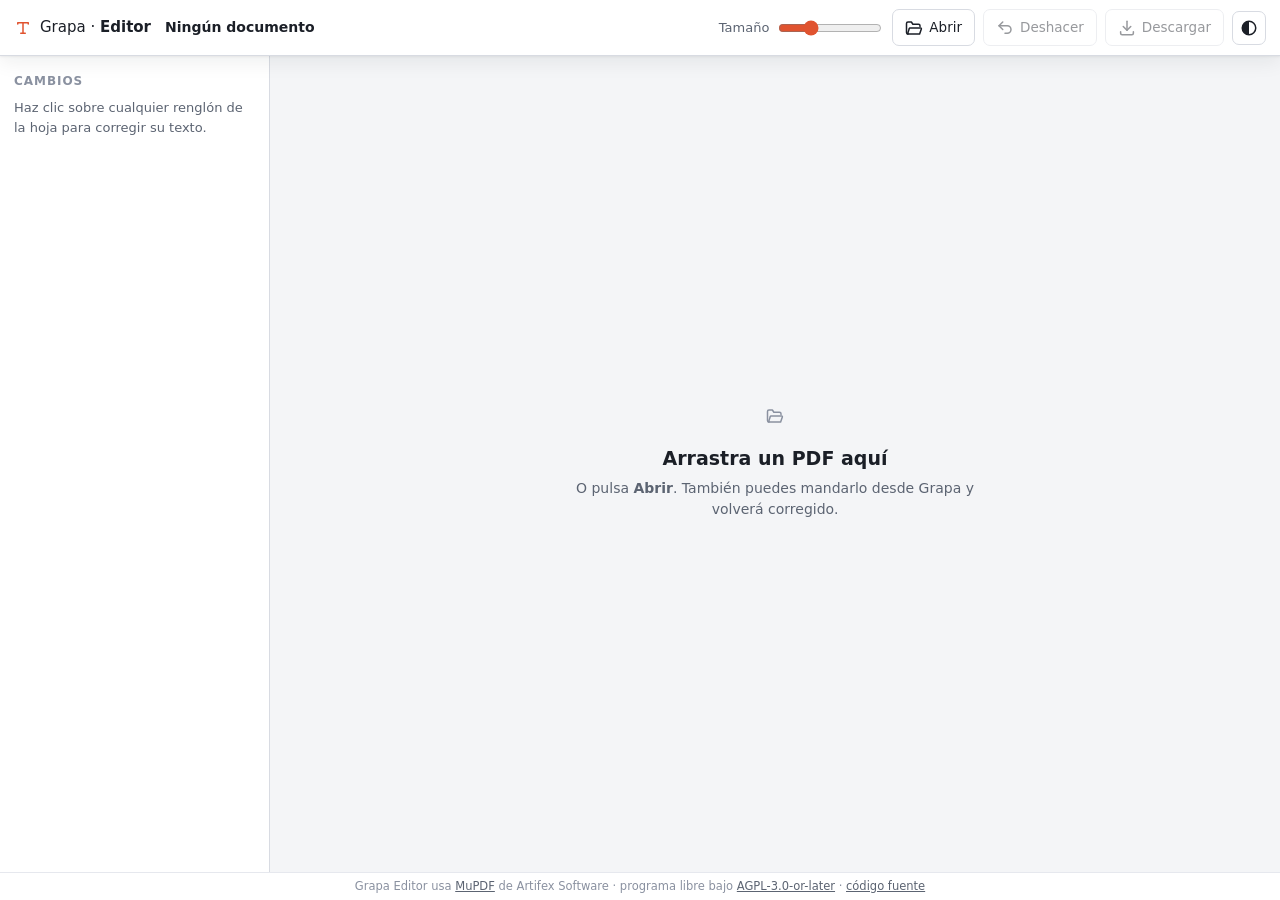
==== index.html @ a25aa730 "Reconocer el texto de un escaneo, sin tocar la foto Un escaneo es una fotografía del papel: por dent" ====
<!doctype html>
<html lang="es" data-tema="">
<head>
<meta charset="utf-8">
<meta name="viewport" content="width=device-width, initial-scale=1">
<title>Grapa · Editor de texto</title>
<link rel="stylesheet" href="assets/editor.css">
</head>
<body>

<!-- Saludo inmediato a quien nos haya abierto (Grapa), antes de cargar el
     motor: así sabe que aquí sí hay un editor y que solo está arrancando.
     Va en un script normal porque los módulos esperan a sus importaciones. -->
<script>
  try { if (window.opener) window.opener.postMessage({ grapa: 'editor-arrancando' }, '*'); }
  catch (e) { /* abierto suelto */ }
</script>

<svg class="sprite" aria-hidden="true"><defs>
  <g id="i-abrir"><path d="M4 20a2 2 0 0 1-2-2V6a2 2 0 0 1 2-2h4.5l2 3H18a2 2 0 0 1 2 2v1"/><path d="m3.4 20 2.3-7.2a1 1 0 0 1 1-.8h14.1a1 1 0 0 1 1 1.3L19.5 20Z"/></g>
  <g id="i-guardar"><path d="M12 3v12"/><path d="m7 10 5 5 5-5"/><path d="M3.5 17v2a2 2 0 0 0 2 2h13a2 2 0 0 0 2-2v-2"/></g>
  <g id="i-volver"><path d="m15 18-6-6 6-6"/><path d="M21 12H9.5"/></g>
  <g id="i-arriba"><path d="m6 15 6-6 6 6"/></g>
  <g id="i-abajo"><path d="m6 9 6 6 6-6"/></g>
  <g id="i-lupa-texto"><circle cx="10.5" cy="10.5" r="6.5"/><path d="m20 20-4.4-4.4"/><path d="M8 8.5h5"/><path d="M8 12h5"/></g>
  <g id="i-escaneo"><rect x="3" y="4" width="18" height="16" rx="2"/><circle cx="8.5" cy="9.5" r="1.8"/><path d="m4 17 4.5-4.5 3.5 3.5 3-3L20 17"/></g>
  <g id="i-texto"><path d="M5 6.5V5h14v1.5"/><path d="M12 5v14"/><path d="M9 19h6"/></g>
  <g id="i-deshacer"><path d="M9 14 4 9l5-5"/><path d="M4 9h11a5 5 0 0 1 0 10h-3"/></g>
  <g id="i-tema"><circle cx="12" cy="12" r="9"/><path d="M12 3a9 9 0 0 0 0 18Z" fill="currentColor" stroke="none"/></g>
  <g id="i-cerrar"><path d="M18 6 6 18"/><path d="m6 6 12 12"/></g>
  <g id="i-check"><path d="m5 13 4.5 4.5L19 8"/></g>
  <g id="i-aviso"><path d="M12 3.5 22 20H2Z"/><path d="M12 10v4.5"/><path d="M12 17.2v.3"/></g>
</defs></svg>

<header class="barra">
  <div class="marca">
    <svg class="ico ico-marca" viewBox="0 0 24 24" aria-hidden="true"><use href="#i-texto"/></svg>
    <span class="marca-txt">Grapa · <b>Editor</b></span>
  </div>

  <div class="doc-info">
    <strong id="docNombre">Ningún documento</strong>
    <span id="docDetalle"></span>
  </div>

  <div class="barra-acciones">
    <div class="paginador" id="paginador" hidden>
      <button class="btn btn-mini" id="pagAnterior" title="Hoja anterior" aria-label="Hoja anterior"><svg class="ico" viewBox="0 0 24 24" aria-hidden="true"><use href="#i-arriba"/></svg></button>
      <span id="pagEtiqueta">1 / 1</span>
      <button class="btn btn-mini" id="pagSiguiente" title="Hoja siguiente" aria-label="Hoja siguiente"><svg class="ico" viewBox="0 0 24 24" aria-hidden="true"><use href="#i-abajo"/></svg></button>
    </div>
    <label class="zoom">Tamaño <input type="range" id="zoom" min="50" max="300" value="120"></label>
    <button class="btn" id="btnAbrir"><svg class="ico" viewBox="0 0 24 24" aria-hidden="true"><use href="#i-abrir"/></svg> Abrir</button>
    <button class="btn" id="btnDeshacer" disabled><svg class="ico" viewBox="0 0 24 24" aria-hidden="true"><use href="#i-deshacer"/></svg> Deshacer</button>
    <button class="btn btn-primario" id="btnDevolver" hidden><svg class="ico" viewBox="0 0 24 24" aria-hidden="true"><use href="#i-volver"/></svg> Devolver a Grapa</button>
    <button class="btn" id="btnDescargar" disabled><svg class="ico" viewBox="0 0 24 24" aria-hidden="true"><use href="#i-guardar"/></svg> Descargar</button>
    <button class="btn btn-icono" id="btnTema" title="Cambiar el tema" aria-label="Cambiar el tema"><svg class="ico" viewBox="0 0 24 24" aria-hidden="true"><use href="#i-tema"/></svg></button>
  </div>
</header>

<main class="cuerpo">
  <aside class="lateral" id="lateral">
    <h2 class="lateral-titulo">Cambios</h2>
    <p class="pista" id="pistaCambios">Haz clic sobre cualquier renglón de la hoja para corregir su texto.</p>
    <ol class="cambios" id="cambios"></ol>

    <div class="reconocido" id="reconocido" hidden>
      <h2 class="lateral-titulo">Texto reconocido</h2>
      <p class="pista" id="reconocidoResumen"></p>
      <textarea class="reconocido-texto" id="reconocidoTexto" readonly></textarea>
      <button class="btn btn-suave" id="btnCopiarTexto">Copiar todo</button>
    </div>
  </aside>

  <section class="escena" id="escena">
    <div class="vacio" id="vacio">
      <svg class="ico ico-vacio" viewBox="0 0 24 24" aria-hidden="true"><use href="#i-abrir"/></svg>
      <h1>Arrastra un PDF aquí</h1>
      <p>O pulsa <b>Abrir</b>. También puedes mandarlo desde Grapa y volverá corregido.</p>
    </div>
    <div class="cartel-escaneo" id="cartelEscaneo" hidden>
      <svg class="ico ico-cartel" viewBox="0 0 24 24" aria-hidden="true"><use href="#i-escaneo"/></svg>
      <div>
        <strong>Esta hoja es un escaneo</strong>
        <p>Es una fotografía del papel: por dentro no tiene letras, solo píxeles.
           Por eso no hay ningún renglón que corregir aquí.</p>
        <p>Se puede <b>leer</b> lo que dice y dejarlo escrito en una capa invisible
           encima: la foto no se toca, pero el PDF pasa a poder <b>buscarse y
           copiarse</b>, también fuera de aquí.</p>
        <button class="btn btn-primario" id="btnReconocer">
          <svg class="ico" viewBox="0 0 24 24" aria-hidden="true"><use href="#i-lupa-texto"/></svg>
          Reconocer el texto
        </button>
        <p class="cartel-pista">Para escribir <em>encima</em> de una hoja así —una nota, un
           «COPIA FIEL», un sello— usa <b>Sello y marcas</b> en Grapa, que añade el texto
           sin tocar el escaneo.</p>
      </div>
    </div>
    <div class="hoja-envoltura" id="hojaEnvoltura" hidden>
      <div class="hoja" id="hoja">
        <canvas id="lienzo"></canvas>
        <div class="renglones" id="renglones"></div>
      </div>
    </div>
  </section>
</main>

<div class="capa-carga" id="capaCarga" hidden><div class="tarjeta-carga"><div class="giro"></div><span id="cargaTexto">Preparando…</span></div></div>
<div class="avisos" id="avisos" role="status" aria-live="polite"></div>
<input type="file" id="archivo" accept="application/pdf,.pdf" hidden>

<footer class="pie">
  Grapa Editor usa <a href="https://mupdf.com" target="_blank" rel="noopener">MuPDF</a> de Artifex Software · programa libre bajo <a href="LICENSE" target="_blank" rel="noopener">AGPL-3.0-or-later</a> ·
  <a href="https://github.com/RenzoMoran9/HERRAMIENTA-PDF" target="_blank" rel="noopener">código fuente</a>
</footer>

<script type="module" src="assets/editor.js"></script>
</body>
</html>
---- assets/editor.css ----
/* ===========================================================
   Grapa · Editor de texto
   Mismos colores y proporciones que Grapa, para que se sienta
   una sola herramienta aunque sean dos programas.
   =========================================================== */

:root{
  --fondo:#f4f5f7;
  --fondo-2:#ffffff;
  --fondo-3:#eceef2;
  --borde:#d8dbe2;
  --borde-suave:#e6e8ee;
  --texto:#1b1f27;
  --texto-2:#5c6472;
  --texto-3:#8a91a0;
  --acento:#e0532f;
  --acento-oscuro:#c2411f;
  --acento-tenue:#fdece7;
  --azul:#2f6fed;
  --verde:#1f9d64;
  --rojo:#d33b28;
  --sombra:0 1px 2px rgba(18,22,30,.06), 0 6px 20px rgba(18,22,30,.07);
  --sombra-fuerte:0 18px 50px rgba(18,22,30,.22);
  --radio:10px;
  --radio-s:7px;
  --lateral-ancho:270px;
  --barra-alto:56px;
}

@media (prefers-color-scheme: dark){
  :root:not([data-tema="claro"]):not([data-theme="light"]){
    --fondo:#0f1319; --fondo-2:#171c24; --fondo-3:#1e242e;
    --borde:#2b3341; --borde-suave:#232a35;
    --texto:#e8ecf2; --texto-2:#9aa4b4; --texto-3:#6c7686;
    --acento:#ff6a42; --acento-oscuro:#e0532f; --acento-tenue:#2a1a15;
    --azul:#5b91ff; --verde:#35c184; --rojo:#ff6a54;
    --sombra:0 1px 2px rgba(0,0,0,.35), 0 6px 20px rgba(0,0,0,.32);
    --sombra-fuerte:0 18px 50px rgba(0,0,0,.55);
  }
}
:root[data-tema="oscuro"]{
  --fondo:#0f1319; --fondo-2:#171c24; --fondo-3:#1e242e;
  --borde:#2b3341; --borde-suave:#232a35;
  --texto:#e8ecf2; --texto-2:#9aa4b4; --texto-3:#6c7686;
  --acento:#ff6a42; --acento-oscuro:#e0532f; --acento-tenue:#2a1a15;
  --azul:#5b91ff; --verde:#35c184; --rojo:#ff6a54;
  --sombra:0 1px 2px rgba(0,0,0,.35), 0 6px 20px rgba(0,0,0,.32);
  --sombra-fuerte:0 18px 50px rgba(0,0,0,.55);
}

*{ box-sizing:border-box; }
/* `hidden` tiene que ganarle a display:flex y compañía, o los paneles
   escondidos se quedan interceptando los clics de toda la página */
[hidden]{ display:none !important; }
html,body{ height:100%; }
body{
  margin:0;
  font:15px/1.5 "Segoe UI", system-ui, -apple-system, Roboto, Arial, sans-serif;
  color:var(--texto);
  background:var(--fondo);
  display:flex; flex-direction:column;
  overflow:hidden;
}
.sprite{ position:absolute; width:0; height:0; }
svg[class^="ico"], svg[class*=" ico"]{
  width:18px; height:18px; flex:none;
  fill:none; stroke:currentColor; stroke-width:2;
  stroke-linecap:round; stroke-linejoin:round;
}

/* ---------- barra superior ---------- */
.barra{
  height:var(--barra-alto); flex:none;
  display:flex; align-items:center; gap:14px;
  padding:0 14px;
  background:var(--fondo-2);
  border-bottom:1px solid var(--borde);
  box-shadow:var(--sombra);
  z-index:10;
}
.marca{ display:flex; align-items:center; gap:8px; color:var(--acento); }
.ico-marca{ width:22px; height:22px; }
.marca-txt{ font-size:15px; color:var(--texto); white-space:nowrap; }
.marca-txt b{ font-weight:700; }

.doc-info{ min-width:0; display:flex; flex-direction:column; line-height:1.25; }
.doc-info strong{
  display:block; max-width:340px;
  overflow:hidden; text-overflow:ellipsis; white-space:nowrap;
  font-size:14px;
}
.doc-info span{ font-size:12px; color:var(--texto-3); }

.barra-acciones{ margin-left:auto; display:flex; align-items:center; gap:8px; }

.btn{
  display:inline-flex; align-items:center; gap:6px;
  padding:7px 12px; font:inherit; font-size:13.5px;
  color:var(--texto); background:var(--fondo-2);
  border:1px solid var(--borde); border-radius:var(--radio-s);
  cursor:pointer; white-space:nowrap;
  transition:background .12s, border-color .12s, transform .06s;
}
.btn:hover:not(:disabled){ background:var(--fondo-3); border-color:var(--texto-3); }
.btn:active:not(:disabled){ transform:translateY(1px); }
.btn:disabled{ opacity:.45; cursor:default; }
.btn-primario{ background:var(--acento); border-color:var(--acento); color:#fff; }
.btn-primario:hover:not(:disabled){ background:var(--acento-oscuro); border-color:var(--acento-oscuro); }
.btn-mini{ padding:5px 7px; }
.btn-icono{ padding:7px; }

.paginador{ display:flex; align-items:center; gap:5px; font-size:13px; color:var(--texto-2); }
.paginador span{ min-width:54px; text-align:center; font-variant-numeric:tabular-nums; }
.zoom{ display:flex; align-items:center; gap:7px; font-size:13px; color:var(--texto-2); }
.zoom input{ width:104px; accent-color:var(--acento); }

/* ---------- cuerpo ---------- */
.cuerpo{ flex:1; display:flex; min-height:0; }

.lateral{
  width:var(--lateral-ancho); flex:none;
  background:var(--fondo-2); border-right:1px solid var(--borde);
  padding:16px 14px; overflow-y:auto;
}
.lateral-titulo{ margin:0 0 8px; font-size:12px; letter-spacing:.08em; text-transform:uppercase; color:var(--texto-3); }
.pista{ margin:0; font-size:13px; color:var(--texto-2); }

.cambios{ list-style:none; margin:10px 0 0; padding:0; display:flex; flex-direction:column; gap:7px; }
.cambios li{
  border:1px solid var(--borde-suave); border-radius:var(--radio-s);
  background:var(--fondo); padding:8px 10px; font-size:12.5px;
}
.cambios .donde{ color:var(--texto-3); font-size:11px; text-transform:uppercase; letter-spacing:.05em; }
.cambios .antes{ color:var(--texto-3); text-decoration:line-through; word-break:break-word; }
.cambios .despues{ color:var(--texto); word-break:break-word; }

.reconocido{ margin-top:18px; padding-top:14px; border-top:1px solid var(--borde-suave); }
.reconocido-texto{
  width:100%; height:190px; margin:8px 0; resize:vertical;
  font:12px/1.45 ui-monospace, "Cascadia Mono", Consolas, monospace;
  color:var(--texto); background:var(--fondo); border:1px solid var(--borde);
  border-radius:var(--radio-s); padding:8px;
}
.btn-suave{ width:100%; justify-content:center; }
.cartel-escaneo .btn{ margin:2px 0 10px; }

/* ---------- escena ---------- */
.escena{ flex:1; min-width:0; overflow:auto; padding:24px; display:flex; }
.escena.arrastrando{ outline:3px dashed var(--acento); outline-offset:-10px; background:var(--acento-tenue); }

.vacio{ margin:auto; text-align:center; color:var(--texto-2); max-width:420px; }
.ico-vacio{ width:46px; height:46px; color:var(--texto-3); stroke-width:1.5; }
.vacio h1{ margin:12px 0 6px; font-size:19px; color:var(--texto); font-weight:600; }
.vacio p{ margin:0; font-size:14px; }

.cartel-escaneo{
  margin:auto; max-width:520px; display:flex; gap:14px; align-items:flex-start;
  background:var(--fondo-2); border:1px solid var(--borde);
  border-left:4px solid var(--azul); border-radius:var(--radio);
  padding:18px 20px; box-shadow:var(--sombra);
}
.ico-cartel{ width:30px; height:30px; color:var(--azul); stroke-width:1.6; margin-top:2px; }
.cartel-escaneo strong{ display:block; font-size:15.5px; margin-bottom:5px; }
.cartel-escaneo p{ margin:0 0 8px; font-size:13.5px; color:var(--texto-2); line-height:1.5; }
.cartel-escaneo p:last-child{ margin-bottom:0; }
.cartel-pista{ padding-top:8px; border-top:1px solid var(--borde-suave); }

.hoja-envoltura{ margin:auto; }
.hoja{
  position:relative; line-height:0;
  background:#fff; box-shadow:var(--sombra-fuerte); border-radius:2px;
}
.hoja canvas{ display:block; border-radius:2px; }

.renglones{ position:absolute; inset:0; }
.renglon{
  position:absolute; cursor:text; border-radius:2px;
  border:1px solid transparent;
  transition:background .1s, border-color .1s;
}
.renglon:hover{ background:rgba(47,111,237,.13); border-color:var(--azul); }
.renglon.cambiado{ background:rgba(31,157,100,.14); border-color:var(--verde); }

/* el campo de edición se coloca justo encima del renglón */
.campo{
  position:absolute; z-index:5;
  border:2px solid var(--acento); border-radius:3px;
  background:var(--fondo-2); color:var(--texto);
  font-family:inherit; padding:2px 4px; margin:0;
  box-shadow:var(--sombra-fuerte);
  line-height:1.15;
}
.campo:focus{ outline:none; }
.campo-ayuda{
  position:absolute; z-index:5;
  background:var(--texto); color:var(--fondo-2);
  font-size:11.5px; padding:3px 7px; border-radius:4px;
  white-space:nowrap; pointer-events:none;
}

/* ---------- carga y avisos ---------- */
.capa-carga{
  position:fixed; inset:0; z-index:90;
  background:rgba(12,16,22,.45);
  display:flex; align-items:center; justify-content:center;
}
.tarjeta-carga{
  display:flex; align-items:center; gap:12px;
  background:var(--fondo-2); color:var(--texto);
  padding:16px 22px; border-radius:var(--radio); box-shadow:var(--sombra-fuerte);
  font-size:14px;
}
.giro{
  width:19px; height:19px; flex:none; border-radius:50%;
  border:2.5px solid var(--borde); border-top-color:var(--acento);
  animation:girar .8s linear infinite;
}
@keyframes girar{ to{ transform:rotate(360deg); } }

.avisos{
  position:fixed; right:16px; bottom:40px; z-index:95;
  display:flex; flex-direction:column; gap:8px; align-items:flex-end;
}
.aviso{
  display:flex; align-items:center; gap:8px;
  background:var(--fondo-2); color:var(--texto);
  border:1px solid var(--borde); border-left:4px solid var(--azul);
  border-radius:var(--radio-s); padding:10px 14px;
  box-shadow:var(--sombra-fuerte); font-size:13.5px; max-width:400px;
  animation:entrar .18s ease-out;
}
.aviso.bien{ border-left-color:var(--verde); }
.aviso.mal{ border-left-color:var(--rojo); }
@keyframes entrar{ from{ opacity:0; transform:translateY(6px); } }

/* ---------- pie ---------- */
.pie{
  flex:none; padding:5px 14px;
  font-size:11.5px; color:var(--texto-3);
  background:var(--fondo-2); border-top:1px solid var(--borde-suave);
  text-align:center;
}
.pie a{ color:var(--texto-2); }

@media (max-width:900px){
  .lateral{ display:none; }
  .doc-info{ display:none; }
  .zoom{ display:none; }
}
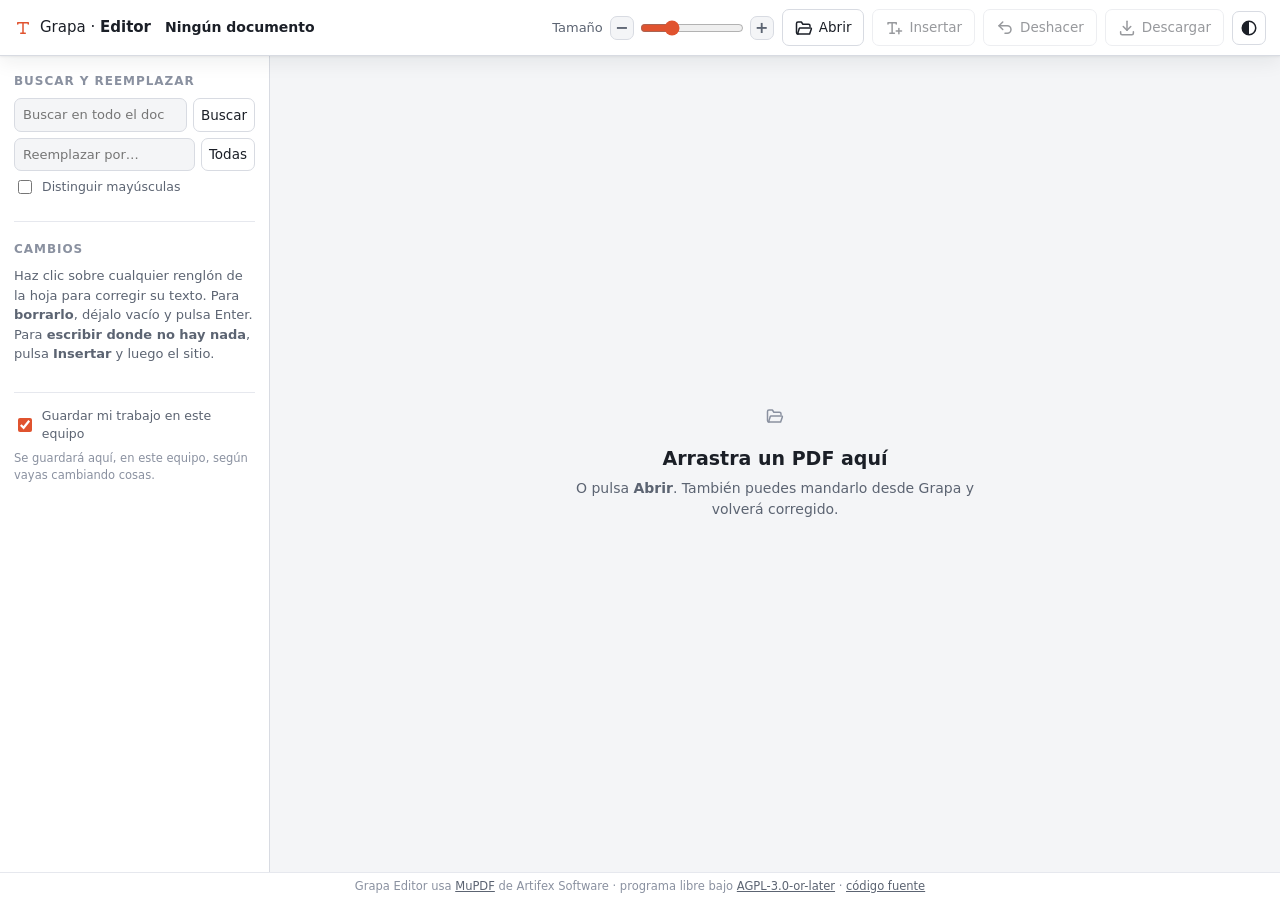
==== commit 4e80ea74: "Buscar y reemplazar, borrar, insertar, hojas giradas y no perder el trabajo Cinco cosas que le falta" ====
--- a/index.html
+++ b/index.html
@@ -25,6 +25,7 @@
   <g id="i-lupa-texto"><circle cx="10.5" cy="10.5" r="6.5"/><path d="m20 20-4.4-4.4"/><path d="M8 8.5h5"/><path d="M8 12h5"/></g>
   <g id="i-escaneo"><rect x="3" y="4" width="18" height="16" rx="2"/><circle cx="8.5" cy="9.5" r="1.8"/><path d="m4 17 4.5-4.5 3.5 3.5 3-3L20 17"/></g>
   <g id="i-texto"><path d="M5 6.5V5h14v1.5"/><path d="M12 5v14"/><path d="M9 19h6"/></g>
+  <g id="i-insertar"><path d="M4 6.5V5h11v1.5"/><path d="M9.5 5v14"/><path d="M6.5 19h6"/><path d="M18.5 12.5v7"/><path d="M15 16h7"/></g>
   <g id="i-deshacer"><path d="M9 14 4 9l5-5"/><path d="M4 9h11a5 5 0 0 1 0 10h-3"/></g>
   <g id="i-tema"><circle cx="12" cy="12" r="9"/><path d="M12 3a9 9 0 0 0 0 18Z" fill="currentColor" stroke="none"/></g>
   <g id="i-cerrar"><path d="M18 6 6 18"/><path d="m6 6 12 12"/></g>
@@ -51,6 +52,7 @@
     </div>
     <label class="zoom">Tamaño <input type="range" id="zoom" min="50" max="300" value="120"></label>
     <button class="btn" id="btnAbrir"><svg class="ico" viewBox="0 0 24 24" aria-hidden="true"><use href="#i-abrir"/></svg> Abrir</button>
+    <button class="btn" id="btnInsertar" disabled title="Escribir texto nuevo donde pulses (Ctrl+I)"><svg class="ico" viewBox="0 0 24 24" aria-hidden="true"><use href="#i-insertar"/></svg> Insertar</button>
     <button class="btn" id="btnDeshacer" disabled><svg class="ico" viewBox="0 0 24 24" aria-hidden="true"><use href="#i-deshacer"/></svg> Deshacer</button>
     <button class="btn btn-primario" id="btnDevolver" hidden><svg class="ico" viewBox="0 0 24 24" aria-hidden="true"><use href="#i-volver"/></svg> Devolver a Grapa</button>
     <button class="btn" id="btnDescargar" disabled><svg class="ico" viewBox="0 0 24 24" aria-hidden="true"><use href="#i-guardar"/></svg> Descargar</button>
@@ -58,11 +60,56 @@
   </div>
 </header>
 
+<!-- Editar un PDF firmado digitalmente invalida la firma, y sin avisar
+     nadie se entera hasta que el documento rebota. -->
+<div class="aviso-firma" id="avisoFirma" hidden>
+  <svg class="ico" viewBox="0 0 24 24" aria-hidden="true"><use href="#i-aviso"/></svg>
+  <div class="recuperar-texto">
+    <strong id="avisoFirmaTitulo">Este PDF lleva firma digital</strong>
+    <span>Cualquier cambio la invalida: el documento dejará de estar firmado.
+      Si la necesitas, guarda una copia antes de tocar nada.</span>
+  </div>
+  <button class="btn" id="btnEntendidoFirma">Entendido</button>
+</div>
+
+<!-- Se ofrece solo cuando no hay nada abierto: si el documento ya llegó
+     —de Grapa o de un archivo— estorbaría más que ayudar. -->
+<div class="recuperar" id="recuperar" hidden>
+  <div class="recuperar-texto">
+    <strong>Tenías trabajo a medias</strong>
+    <span id="recuperarDetalle"></span>
+  </div>
+  <button class="btn btn-primario" id="btnRecuperar">Recuperar</button>
+  <button class="btn" id="btnDescartar">Descartar</button>
+</div>
+
 <main class="cuerpo">
   <aside class="lateral" id="lateral">
-    <h2 class="lateral-titulo">Cambios</h2>
-    <p class="pista" id="pistaCambios">Haz clic sobre cualquier renglón de la hoja para corregir su texto.</p>
+    <div class="buscador" id="buscador">
+      <h2 class="lateral-titulo">Buscar y reemplazar</h2>
+      <div class="buscar-fila">
+        <input type="search" id="buscarTexto" placeholder="Buscar en todo el documento" autocomplete="off">
+        <button class="btn btn-mini" id="btnBuscar" title="Buscar (Ctrl+F)">Buscar</button>
+      </div>
+      <div class="buscar-fila">
+        <input type="text" id="reemplazarTexto" placeholder="Reemplazar por…" autocomplete="off">
+        <button class="btn btn-mini" id="btnReemplazarTodo" title="Cambiar todas las coincidencias de una vez">Todas</button>
+      </div>
+      <label class="check"><input type="checkbox" id="buscarMayus"> Distinguir mayúsculas</label>
+      <p class="pista" id="buscarResumen" hidden></p>
+      <ol class="resultados" id="resultados"></ol>
+    </div>
+
+    <h2 class="lateral-titulo lateral-titulo-2">Cambios</h2>
+    <p class="pista" id="pistaCambios">Haz clic sobre cualquier renglón de la hoja para corregir su texto.
+      Para <b>borrarlo</b>, déjalo vacío y pulsa Enter. Para <b>escribir donde no hay
+      nada</b>, pulsa <b>Insertar</b> y luego el sitio.</p>
     <ol class="cambios" id="cambios"></ol>
+
+    <div class="guardado" id="guardado">
+      <label class="check"><input type="checkbox" id="guardarAqui" checked> Guardar mi trabajo en este equipo</label>
+      <p class="pista" id="guardadoEstado"></p>
+    </div>
 
     <div class="reconocido" id="reconocido" hidden>
       <h2 class="lateral-titulo">Texto reconocido</h2>
@@ -84,9 +131,10 @@
         <strong>Esta hoja es un escaneo</strong>
         <p>Es una fotografía del papel: por dentro no tiene letras, solo píxeles.
            Por eso no hay ningún renglón que corregir aquí.</p>
-        <p>Se puede <b>leer</b> lo que dice y dejarlo escrito en una capa invisible
-           encima: la foto no se toca, pero el PDF pasa a poder <b>buscarse y
-           copiarse</b>, también fuera de aquí.</p>
+        <p>Se puede <b>leer</b> lo que dice. Después el PDF se podrá <b>buscar y
+           copiar</b> —también fuera de aquí— y sus renglones se podrán
+           <b>corregir</b>: al corregir uno se tapa la zona con el color del propio
+           papel y se escribe encima.</p>
         <button class="btn btn-primario" id="btnReconocer">
           <svg class="ico" viewBox="0 0 24 24" aria-hidden="true"><use href="#i-lupa-texto"/></svg>
           Reconocer el texto
--- a/assets/editor.css
+++ b/assets/editor.css
@@ -113,6 +113,15 @@
 .paginador span{ min-width:54px; text-align:center; font-variant-numeric:tabular-nums; }
 .zoom{ display:flex; align-items:center; gap:7px; font-size:13px; color:var(--texto-2); }
 .zoom input{ width:104px; accent-color:var(--acento); }
+.deslizador{ display:flex; align-items:center; gap:4px; }
+.btn.paso{
+  flex:none; width:24px; height:24px; padding:0; justify-content:center;
+  font-size:16px; font-weight:700; line-height:1;
+  background:var(--fondo); border-color:var(--borde); color:var(--texto-2);
+  touch-action:none; user-select:none;
+}
+.btn.paso:hover:not(:disabled){ background:var(--acento-tenue); border-color:var(--acento); color:var(--acento); }
+.btn.paso:active:not(:disabled){ background:var(--acento); border-color:var(--acento); color:#fff; transform:none; }
 
 /* ---------- cuerpo ---------- */
 .cuerpo{ flex:1; display:flex; min-height:0; }
@@ -125,6 +134,33 @@
 .lateral-titulo{ margin:0 0 8px; font-size:12px; letter-spacing:.08em; text-transform:uppercase; color:var(--texto-3); }
 .pista{ margin:0; font-size:13px; color:var(--texto-2); }
 
+/* ---------- buscar y reemplazar ---------- */
+.buscador{ margin-bottom:18px; padding-bottom:14px; border-bottom:1px solid var(--borde-suave); }
+.buscar-fila{ display:flex; gap:6px; margin-bottom:6px; }
+.buscar-fila input{
+  flex:1; min-width:0; font:inherit; font-size:13px;
+  color:var(--texto); background:var(--fondo); border:1px solid var(--borde);
+  border-radius:var(--radio-s); padding:6px 8px;
+}
+.buscar-fila input:focus{ outline:2px solid var(--acento); outline-offset:-1px; }
+.check{ display:flex; align-items:center; gap:7px; font-size:12.5px; color:var(--texto-2); cursor:pointer; }
+.check input{ accent-color:var(--acento); width:14px; height:14px; }
+.lateral-titulo-2{ margin-top:0; }
+
+.resultados{ list-style:none; margin:10px 0 0; padding:0; display:flex; flex-direction:column; gap:5px; }
+.resultados li{
+  border:1px solid var(--borde-suave); border-radius:var(--radio-s);
+  background:var(--fondo); padding:6px 9px; font-size:12.5px; cursor:pointer;
+  word-break:break-word;
+}
+.resultados li:hover{ border-color:var(--azul); background:var(--acento-tenue); }
+.resultados li.actual{ border-color:var(--acento); background:var(--acento-tenue); }
+.resultados li.intocable{ cursor:default; opacity:.75; }
+.resultados li.intocable:hover{ border-color:var(--borde-suave); background:var(--fondo); }
+.resultados .donde{ color:var(--texto-3); font-size:11px; text-transform:uppercase; letter-spacing:.05em; }
+.resultados mark{ background:rgba(224,83,47,.28); color:inherit; border-radius:2px; padding:0 1px; }
+.resultados .porque{ color:var(--rojo); font-size:11.5px; }
+
 .cambios{ list-style:none; margin:10px 0 0; padding:0; display:flex; flex-direction:column; gap:7px; }
 .cambios li{
   border:1px solid var(--borde-suave); border-radius:var(--radio-s);
@@ -133,6 +169,7 @@
 .cambios .donde{ color:var(--texto-3); font-size:11px; text-transform:uppercase; letter-spacing:.05em; }
 .cambios .antes{ color:var(--texto-3); text-decoration:line-through; word-break:break-word; }
 .cambios .despues{ color:var(--texto); word-break:break-word; }
+.cambios .vacio-cambio{ color:var(--texto-3); font-style:italic; }
 
 .reconocido{ margin-top:18px; padding-top:14px; border-top:1px solid var(--borde-suave); }
 .reconocido-texto{
@@ -180,6 +217,14 @@
 }
 .renglon:hover{ background:rgba(47,111,237,.13); border-color:var(--azul); }
 .renglon.cambiado{ background:rgba(31,157,100,.14); border-color:var(--verde); }
+.renglon.hallado{ background:rgba(224,83,47,.22); border-color:var(--acento); }
+
+/* insertar: la capa se vuelve el destino del clic y los renglones dejan de
+   estorbar, que si no no hay manera de pulsar entre dos */
+.renglones.insertando{ cursor:crosshair; }
+.renglones.insertando .renglon{ pointer-events:none; }
+.btn.activo{ background:var(--acento); border-color:var(--acento); color:#fff; }
+.btn.activo:hover:not(:disabled){ background:var(--acento-oscuro); border-color:var(--acento-oscuro); }
 
 /* el campo de edición se coloca justo encima del renglón */
 .campo{
@@ -198,6 +243,32 @@
   white-space:nowrap; pointer-events:none;
 }
 
+/* ---------- recuperar el trabajo a medias ---------- */
+.recuperar{
+  position:fixed; z-index:40; left:50%; transform:translateX(-50%);
+  top:calc(var(--barra-alto) + 14px);
+  display:flex; align-items:center; gap:12px;
+  background:var(--fondo-2); border:1px solid var(--acento);
+  border-radius:var(--radio); box-shadow:var(--sombra-fuerte);
+  padding:11px 14px; max-width:min(680px, 94vw);
+}
+.recuperar-texto{ display:flex; flex-direction:column; line-height:1.3; min-width:0; }
+.recuperar-texto strong{ font-size:13.5px; }
+.recuperar-texto span{ font-size:12px; color:var(--texto-2); }
+
+.aviso-firma{
+  position:fixed; z-index:41; left:50%; transform:translateX(-50%);
+  top:calc(var(--barra-alto) + 14px);
+  display:flex; align-items:center; gap:12px;
+  background:var(--fondo-2); border:1px solid var(--rojo); border-left-width:4px;
+  border-radius:var(--radio); box-shadow:var(--sombra-fuerte);
+  padding:11px 14px; max-width:min(700px, 94vw);
+}
+.aviso-firma .ico{ color:var(--rojo); flex:none; }
+
+.guardado{ margin-top:18px; padding-top:14px; border-top:1px solid var(--borde-suave); }
+.guardado .pista{ margin-top:6px; font-size:11.5px; color:var(--texto-3); }
+
 /* ---------- carga y avisos ---------- */
 .capa-carga{
   position:fixed; inset:0; z-index:90;
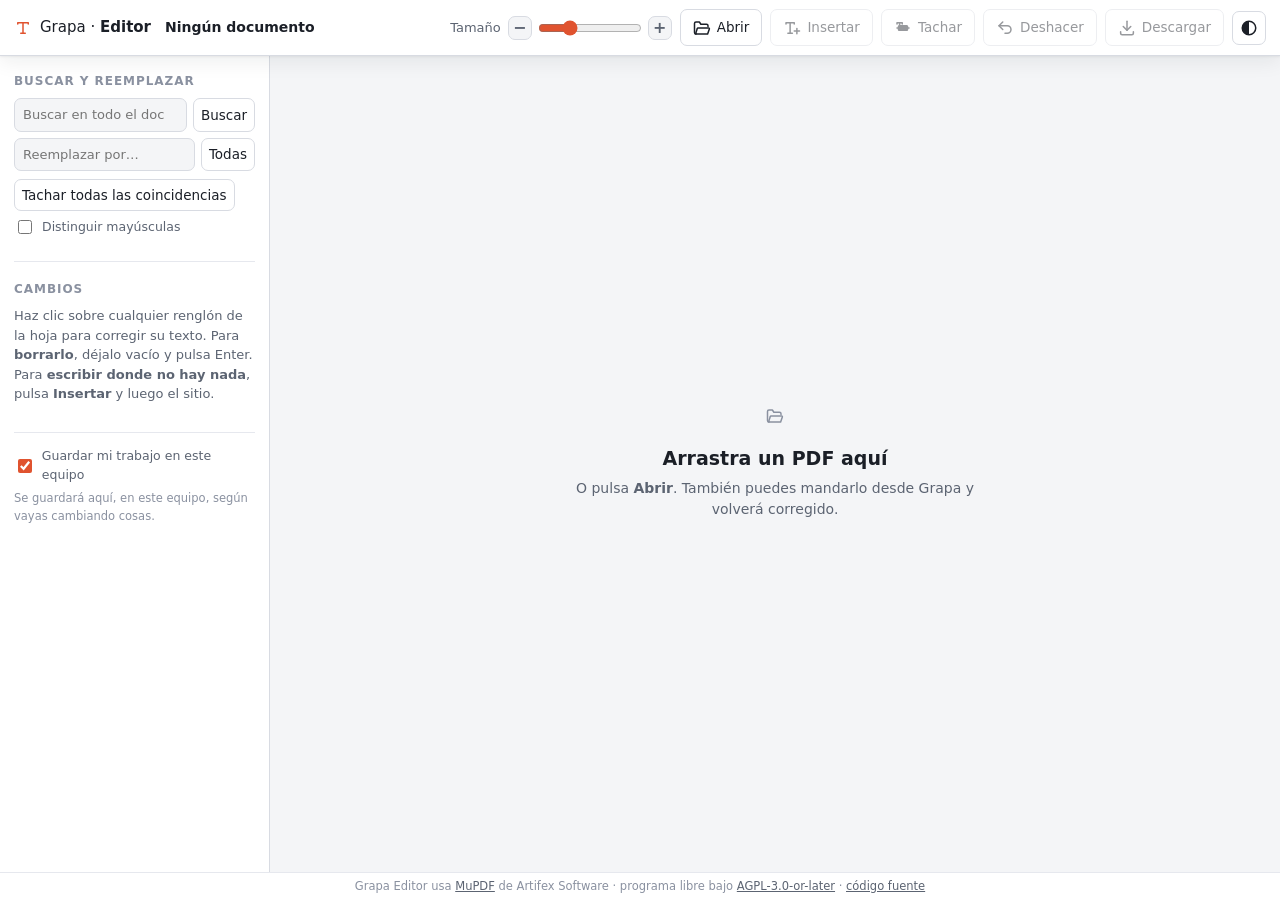
==== commit 31f4f06b: "Tachar de verdad un DNI, una cuenta o un nombre «Tachar» marca zonas arrastrando sobre la hoja, y «T" ====
--- a/index.html
+++ b/index.html
@@ -26,6 +26,7 @@
   <g id="i-escaneo"><rect x="3" y="4" width="18" height="16" rx="2"/><circle cx="8.5" cy="9.5" r="1.8"/><path d="m4 17 4.5-4.5 3.5 3.5 3-3L20 17"/></g>
   <g id="i-texto"><path d="M5 6.5V5h14v1.5"/><path d="M12 5v14"/><path d="M9 19h6"/></g>
   <g id="i-insertar"><path d="M4 6.5V5h11v1.5"/><path d="M9.5 5v14"/><path d="M6.5 19h6"/><path d="M18.5 12.5v7"/><path d="M15 16h7"/></g>
+  <g id="i-tachar"><path d="M4 12h16"/><rect x="6" y="9" width="12" height="6" rx="1" fill="currentColor"/><path d="M4 6.5V5h7v1.5"/><path d="M7.5 5v3"/></g>
   <g id="i-deshacer"><path d="M9 14 4 9l5-5"/><path d="M4 9h11a5 5 0 0 1 0 10h-3"/></g>
   <g id="i-tema"><circle cx="12" cy="12" r="9"/><path d="M12 3a9 9 0 0 0 0 18Z" fill="currentColor" stroke="none"/></g>
   <g id="i-cerrar"><path d="M18 6 6 18"/><path d="m6 6 12 12"/></g>
@@ -53,6 +54,7 @@
     <label class="zoom">Tamaño <input type="range" id="zoom" min="50" max="300" value="120"></label>
     <button class="btn" id="btnAbrir"><svg class="ico" viewBox="0 0 24 24" aria-hidden="true"><use href="#i-abrir"/></svg> Abrir</button>
     <button class="btn" id="btnInsertar" disabled title="Escribir texto nuevo donde pulses (Ctrl+I)"><svg class="ico" viewBox="0 0 24 24" aria-hidden="true"><use href="#i-insertar"/></svg> Insertar</button>
+    <button class="btn" id="btnTachar" disabled title="Quitar del archivo un DNI, una cuenta o un nombre: arrastra sobre lo que hay que tachar"><svg class="ico" viewBox="0 0 24 24" aria-hidden="true"><use href="#i-tachar"/></svg> Tachar</button>
     <button class="btn" id="btnDeshacer" disabled><svg class="ico" viewBox="0 0 24 24" aria-hidden="true"><use href="#i-deshacer"/></svg> Deshacer</button>
     <button class="btn btn-primario" id="btnDevolver" hidden><svg class="ico" viewBox="0 0 24 24" aria-hidden="true"><use href="#i-volver"/></svg> Devolver a Grapa</button>
     <button class="btn" id="btnDescargar" disabled><svg class="ico" viewBox="0 0 24 24" aria-hidden="true"><use href="#i-guardar"/></svg> Descargar</button>
@@ -95,9 +97,21 @@
         <input type="text" id="reemplazarTexto" placeholder="Reemplazar por…" autocomplete="off">
         <button class="btn btn-mini" id="btnReemplazarTodo" title="Cambiar todas las coincidencias de una vez">Todas</button>
       </div>
+      <button class="btn btn-mini btn-tachar-todas" id="btnTacharTodas" title="Marca para tachar todas las veces que aparece lo buscado">Tachar todas las coincidencias</button>
       <label class="check"><input type="checkbox" id="buscarMayus"> Distinguir mayúsculas</label>
       <p class="pista" id="buscarResumen" hidden></p>
       <ol class="resultados" id="resultados"></ol>
+    </div>
+
+    <div class="panel-tachar" id="panelTachar" hidden>
+      <h2 class="lateral-titulo">Tachar</h2>
+      <p class="pista" id="tacharPista"></p>
+      <ol class="tachas-lista" id="tachasLista"></ol>
+      <div class="tachar-botones">
+        <button class="btn btn-tachar" id="btnTacharAplicar" disabled>Tachar</button>
+        <button class="btn btn-mini" id="btnTacharQuitar" hidden>Quitar todas</button>
+      </div>
+      <p class="pista">Tachar QUITA del archivo lo que hay debajo —las letras y, en un escaneo, los píxeles de la foto— y deja un recuadro negro. No se puede recuperar copiando ni con otro programa. Deshacer sí lo devuelve, mientras no cierres el editor.</p>
     </div>
 
     <h2 class="lateral-titulo lateral-titulo-2">Cambios</h2>
--- a/assets/editor.css
+++ b/assets/editor.css
@@ -318,3 +318,28 @@
   .doc-info{ display:none; }
   .zoom{ display:none; }
 }
+
+/* ---------- tachar ---------- */
+.renglones.tachando{ cursor:crosshair; touch-action:none; }
+.renglones.tachando .renglon{ pointer-events:none; }
+.tacha{
+  position:absolute; background:rgba(211,59,40,.28); border:2px solid var(--rojo);
+  border-radius:2px; box-sizing:border-box;
+}
+.tacha-nueva{ border-style:dashed; pointer-events:none; }
+.tacha-quitar{
+  position:absolute; top:-10px; right:-10px; width:20px; height:20px; border-radius:50%;
+  border:none; background:var(--rojo); color:#fff; font-size:14px; line-height:20px;
+  padding:0; cursor:pointer; box-shadow:0 1px 3px rgba(0,0,0,.3);
+}
+.panel-tachar{
+  margin:0 0 16px; padding:10px 12px; border:1px solid var(--rojo); border-radius:8px;
+  background:color-mix(in srgb, var(--rojo) 6%, transparent);
+}
+.tachas-lista{ list-style:none; margin:6px 0 8px; padding:0; display:flex; flex-direction:column; gap:4px; }
+.tachas-lista li{ font-size:12.5px; cursor:pointer; padding:4px 6px; border-radius:5px; }
+.tachas-lista li:hover{ background:var(--fondo-3, rgba(0,0,0,.05)); }
+.tachar-botones{ display:flex; gap:6px; align-items:center; margin-bottom:6px; }
+.btn-tachar{ background:var(--rojo); border-color:var(--rojo); color:#fff; }
+.btn-tachar:disabled{ opacity:.5; }
+.btn-tachar-todas{ margin:2px 0 6px; }
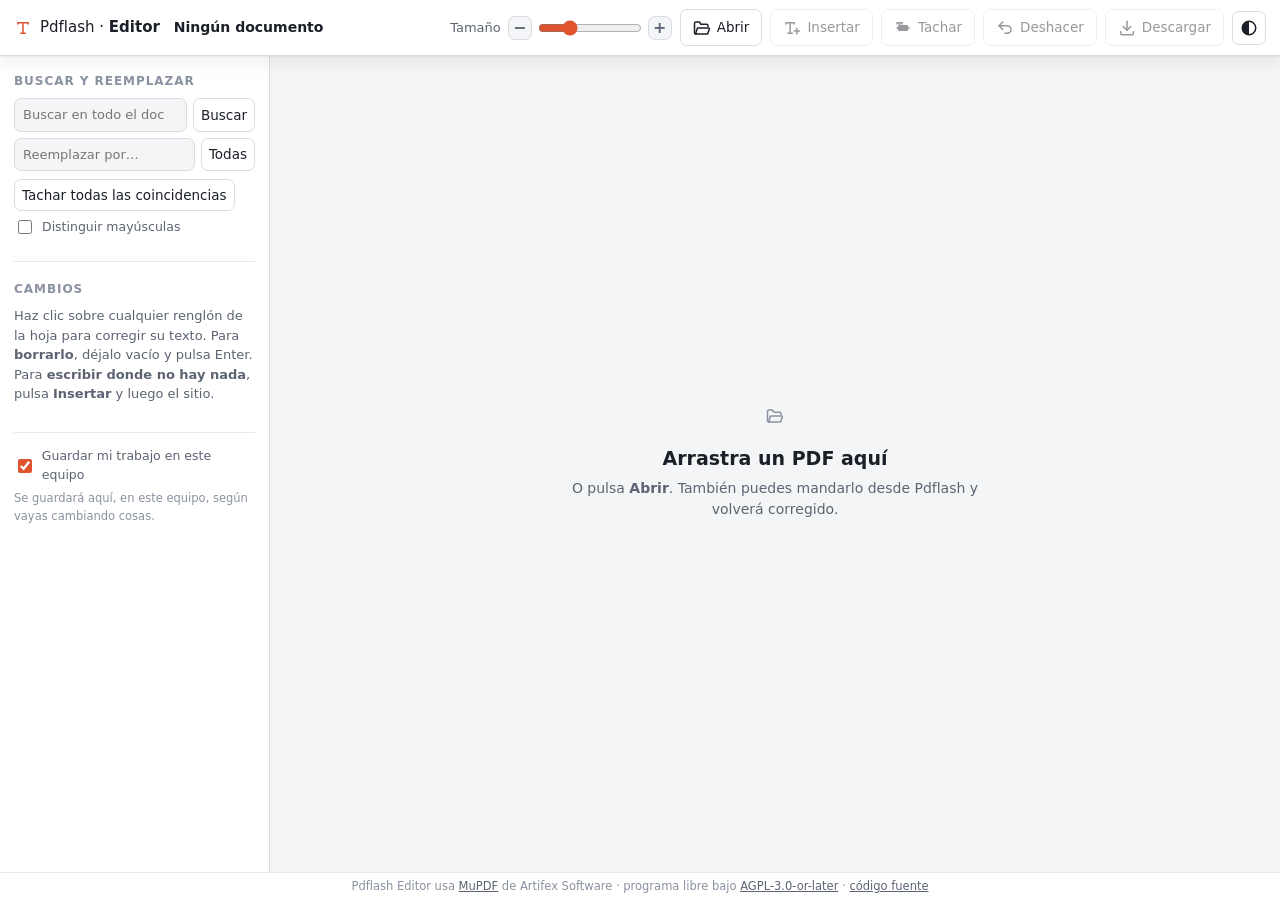
==== commit f87b51a0: "Nuevo nombre visible: Pdflash Editor Co-Authored-By: Claude Opus 5.5 <noreply@anthropic.com> Claude-" ====
--- a/index.html
+++ b/index.html
@@ -3,12 +3,12 @@
 <head>
 <meta charset="utf-8">
 <meta name="viewport" content="width=device-width, initial-scale=1">
-<title>Grapa · Editor de texto</title>
+<title>Pdflash · Editor de texto</title>
 <link rel="stylesheet" href="assets/editor.css">
 </head>
 <body>
 
-<!-- Saludo inmediato a quien nos haya abierto (Grapa), antes de cargar el
+<!-- Saludo inmediato a quien nos haya abierto (Pdflash), antes de cargar el
      motor: así sabe que aquí sí hay un editor y que solo está arrancando.
      Va en un script normal porque los módulos esperan a sus importaciones. -->
 <script>
@@ -37,7 +37,7 @@
 <header class="barra">
   <div class="marca">
     <svg class="ico ico-marca" viewBox="0 0 24 24" aria-hidden="true"><use href="#i-texto"/></svg>
-    <span class="marca-txt">Grapa · <b>Editor</b></span>
+    <span class="marca-txt">Pdflash · <b>Editor</b></span>
   </div>
 
   <div class="doc-info">
@@ -56,7 +56,7 @@
     <button class="btn" id="btnInsertar" disabled title="Escribir texto nuevo donde pulses (Ctrl+I)"><svg class="ico" viewBox="0 0 24 24" aria-hidden="true"><use href="#i-insertar"/></svg> Insertar</button>
     <button class="btn" id="btnTachar" disabled title="Quitar del archivo un DNI, una cuenta o un nombre: arrastra sobre lo que hay que tachar"><svg class="ico" viewBox="0 0 24 24" aria-hidden="true"><use href="#i-tachar"/></svg> Tachar</button>
     <button class="btn" id="btnDeshacer" disabled><svg class="ico" viewBox="0 0 24 24" aria-hidden="true"><use href="#i-deshacer"/></svg> Deshacer</button>
-    <button class="btn btn-primario" id="btnDevolver" hidden><svg class="ico" viewBox="0 0 24 24" aria-hidden="true"><use href="#i-volver"/></svg> Devolver a Grapa</button>
+    <button class="btn btn-primario" id="btnDevolver" hidden><svg class="ico" viewBox="0 0 24 24" aria-hidden="true"><use href="#i-volver"/></svg> Devolver a Pdflash</button>
     <button class="btn" id="btnDescargar" disabled><svg class="ico" viewBox="0 0 24 24" aria-hidden="true"><use href="#i-guardar"/></svg> Descargar</button>
     <button class="btn btn-icono" id="btnTema" title="Cambiar el tema" aria-label="Cambiar el tema"><svg class="ico" viewBox="0 0 24 24" aria-hidden="true"><use href="#i-tema"/></svg></button>
   </div>
@@ -75,7 +75,7 @@
 </div>
 
 <!-- Se ofrece solo cuando no hay nada abierto: si el documento ya llegó
-     —de Grapa o de un archivo— estorbaría más que ayudar. -->
+     —de Pdflash o de un archivo— estorbaría más que ayudar. -->
 <div class="recuperar" id="recuperar" hidden>
   <div class="recuperar-texto">
     <strong>Tenías trabajo a medias</strong>
@@ -114,6 +114,11 @@
       <p class="pista">Tachar QUITA del archivo lo que hay debajo —las letras y, en un escaneo, los píxeles de la foto— y deja un recuadro negro. No se puede recuperar copiando ni con otro programa. Deshacer sí lo devuelve, mientras no cierres el editor.</p>
     </div>
 
+    <div class="por-leer" id="porLeer" hidden>
+      <p class="pista" id="porLeerTexto"></p>
+      <button class="btn btn-suave" id="btnReconocerTodas2">Reconocer todas</button>
+    </div>
+
     <h2 class="lateral-titulo lateral-titulo-2">Cambios</h2>
     <p class="pista" id="pistaCambios">Haz clic sobre cualquier renglón de la hoja para corregir su texto.
       Para <b>borrarlo</b>, déjalo vacío y pulsa Enter. Para <b>escribir donde no hay
@@ -130,6 +135,7 @@
       <p class="pista" id="reconocidoResumen"></p>
       <textarea class="reconocido-texto" id="reconocidoTexto" readonly></textarea>
       <button class="btn btn-suave" id="btnCopiarTexto">Copiar todo</button>
+      <button class="btn btn-suave" id="btnReleer" title="Borra la lectura guardada en esta hoja y la vuelve a leer con el editor de ahora">Volver a leer esta hoja</button>
     </div>
   </aside>
 
@@ -137,7 +143,7 @@
     <div class="vacio" id="vacio">
       <svg class="ico ico-vacio" viewBox="0 0 24 24" aria-hidden="true"><use href="#i-abrir"/></svg>
       <h1>Arrastra un PDF aquí</h1>
-      <p>O pulsa <b>Abrir</b>. También puedes mandarlo desde Grapa y volverá corregido.</p>
+      <p>O pulsa <b>Abrir</b>. También puedes mandarlo desde Pdflash y volverá corregido.</p>
     </div>
     <div class="cartel-escaneo" id="cartelEscaneo" hidden>
       <svg class="ico ico-cartel" viewBox="0 0 24 24" aria-hidden="true"><use href="#i-escaneo"/></svg>
@@ -149,12 +155,15 @@
            copiar</b> —también fuera de aquí— y sus renglones se podrán
            <b>corregir</b>: al corregir uno se tapa la zona con el color del propio
            papel y se escribe encima.</p>
+        <div class="cartel-botones">
         <button class="btn btn-primario" id="btnReconocer">
           <svg class="ico" viewBox="0 0 24 24" aria-hidden="true"><use href="#i-lupa-texto"/></svg>
-          Reconocer el texto
+          <span id="btnReconocerTexto">Reconocer el texto</span>
         </button>
+        <button class="btn btn-suave" id="btnReconocerTodas" hidden>Reconocer todas</button>
+        </div>
         <p class="cartel-pista">Para escribir <em>encima</em> de una hoja así —una nota, un
-           «COPIA FIEL», un sello— usa <b>Sello y marcas</b> en Grapa, que añade el texto
+           «COPIA FIEL», un sello— usa <b>Sello y marcas</b> en Pdflash, que añade el texto
            sin tocar el escaneo.</p>
       </div>
     </div>
@@ -167,12 +176,12 @@
   </section>
 </main>
 
-<div class="capa-carga" id="capaCarga" hidden><div class="tarjeta-carga"><div class="giro"></div><span id="cargaTexto">Preparando…</span></div></div>
+<div class="capa-carga" id="capaCarga" hidden><div class="tarjeta-carga"><div class="giro"></div><div class="carga-cuerpo"><span id="cargaTexto">Preparando…</span><div class="carga-barra" id="cargaBarra" hidden><i id="cargaAvance"></i></div></div><button class="btn btn-mini" id="cargaDetener" type="button" hidden>Detener</button></div></div>
 <div class="avisos" id="avisos" role="status" aria-live="polite"></div>
 <input type="file" id="archivo" accept="application/pdf,.pdf" hidden>
 
 <footer class="pie">
-  Grapa Editor usa <a href="https://mupdf.com" target="_blank" rel="noopener">MuPDF</a> de Artifex Software · programa libre bajo <a href="LICENSE" target="_blank" rel="noopener">AGPL-3.0-or-later</a> ·
+  Pdflash Editor usa <a href="https://mupdf.com" target="_blank" rel="noopener">MuPDF</a> de Artifex Software · programa libre bajo <a href="LICENSE" target="_blank" rel="noopener">AGPL-3.0-or-later</a> ·
   <a href="https://github.com/RenzoMoran9/HERRAMIENTA-PDF" target="_blank" rel="noopener">código fuente</a>
 </footer>
 
--- a/assets/editor.css
+++ b/assets/editor.css
@@ -89,7 +89,7 @@
   overflow:hidden; text-overflow:ellipsis; white-space:nowrap;
   font-size:14px;
 }
-.doc-info span{ font-size:12px; color:var(--texto-3); }
+.doc-info span{ font-size:12px; color:var(--texto-3); white-space:nowrap; overflow:hidden; text-overflow:ellipsis; }
 
 .barra-acciones{ margin-left:auto; display:flex; align-items:center; gap:8px; }
 
@@ -227,18 +227,27 @@
 .btn.activo:hover:not(:disabled){ background:var(--acento-oscuro); border-color:var(--acento-oscuro); }
 
 /* el campo de edición se coloca justo encima del renglón */
+/* el campo va SOBRE la hoja, con la letra y el papel del documento: lo que
+   se escribe se ve como va a quedar. Solo un contorno fino dice que se
+   está editando. */
 .campo{
-  position:absolute; z-index:5;
-  border:2px solid var(--acento); border-radius:3px;
-  background:var(--fondo-2); color:var(--texto);
-  font-family:inherit; padding:2px 4px; margin:0;
-  box-shadow:var(--sombra-fuerte);
-  line-height:1.15;
-}
-.campo:focus{ outline:none; }
+  position:absolute; z-index:5; box-sizing:border-box;
+  border:none; border-radius:1px; padding:0; margin:0;
+  outline:1px dashed var(--acento); outline-offset:2px;
+  caret-color:var(--acento);
+}
+.campo:focus{ outline:1.5px solid var(--acento); }
+.campo.movido{ outline-style:dashed; }
+.campo::placeholder{ color:rgba(0,0,0,.35); }
+.campo-asa{
+  position:absolute; z-index:6; width:14px; display:flex; align-items:center; justify-content:center;
+  background:var(--acento); color:#fff; border-radius:3px; cursor:grab; font-size:13px;
+  user-select:none; touch-action:none;
+}
+.campo-asa:active{ cursor:grabbing; }
 .campo-ayuda{
-  position:absolute; z-index:5;
-  background:var(--texto); color:var(--fondo-2);
+  position:absolute; z-index:5; line-height:1.35; font-family:system-ui, sans-serif;
+  background:rgba(30,33,40,.86); color:#fff;
   font-size:11.5px; padding:3px 7px; border-radius:4px;
   white-space:nowrap; pointer-events:none;
 }
@@ -287,6 +296,10 @@
   animation:girar .8s linear infinite;
 }
 @keyframes girar{ to{ transform:rotate(360deg); } }
+/* leyendo varias hojas seguidas: cuánto falta, y poder pararlo */
+.carga-cuerpo{ display:flex; flex-direction:column; gap:8px; min-width:250px; }
+.carga-barra{ height:6px; border-radius:3px; background:var(--borde-suave); overflow:hidden; }
+.carga-barra i{ display:block; height:100%; width:0; background:var(--acento); transition:width .3s; }
 
 .avisos{
   position:fixed; right:16px; bottom:40px; z-index:95;
@@ -343,3 +356,30 @@
 .btn-tachar{ background:var(--rojo); border-color:var(--rojo); color:#fff; }
 .btn-tachar:disabled{ opacity:.5; }
 .btn-tachar-todas{ margin:2px 0 6px; }
+
+/* hojas escaneadas del documento que todavía no se han leído */
+.por-leer{ margin:14px 0 4px; padding:10px 12px; border-radius:var(--radio); background:var(--fondo-3, rgba(127,127,127,.08)); border:1px solid var(--borde-suave); }
+.por-leer .pista{ margin:0 0 8px; }
+.cartel-botones{ display:flex; flex-wrap:wrap; gap:8px; align-items:center; margin:2px 0 12px; }
+.cartel-botones .btn{ width:auto; margin:0; }
+
+/* la barrita para ajustar la letra a mano, encima del campo */
+.campo-ajustes{
+  position:absolute; z-index:6; display:flex; align-items:center; gap:3px;
+  padding:3px 5px; border-radius:7px; background:var(--fondo-2); color:var(--texto);
+  border:1px solid var(--borde); box-shadow:var(--sombra-fuerte); font:12px/1 system-ui, sans-serif;
+  white-space:nowrap;
+}
+.campo-ajustes button{
+  min-width:24px; height:24px; padding:0 5px; border-radius:5px; cursor:pointer;
+  border:1px solid transparent; background:none; color:inherit; font:600 12px/1 system-ui, sans-serif;
+}
+.campo-ajustes button:hover{ background:var(--fondo-3, rgba(127,127,127,.12)); }
+.campo-ajustes .campo-negrita{ font-weight:900; }
+.campo-ajustes .campo-letra{ min-width:64px; font-weight:500; border-color:var(--borde); }
+.campo-ajustes button.activo{ border-color:var(--acento); background:rgba(127,127,127,.12); }
+.campo-ajustes .campo-tam{ min-width:44px; text-align:center; font-variant-numeric:tabular-nums; color:var(--texto-2); }
+.campo-ajustes .campo-sep{ width:1px; height:16px; background:var(--borde); margin:0 3px; }
+.campo-ajustes .campo-color{ min-width:18px; width:18px; height:18px; padding:0; border-radius:50%; border:2px solid var(--fondo-2); box-shadow:0 0 0 1px var(--borde); }
+.campo-ajustes .campo-color.activo{ box-shadow:0 0 0 2px var(--acento); }
+.campo-ajustes .campo-color.campo-orig{ border-style:dashed; border-color:var(--texto-3); }
